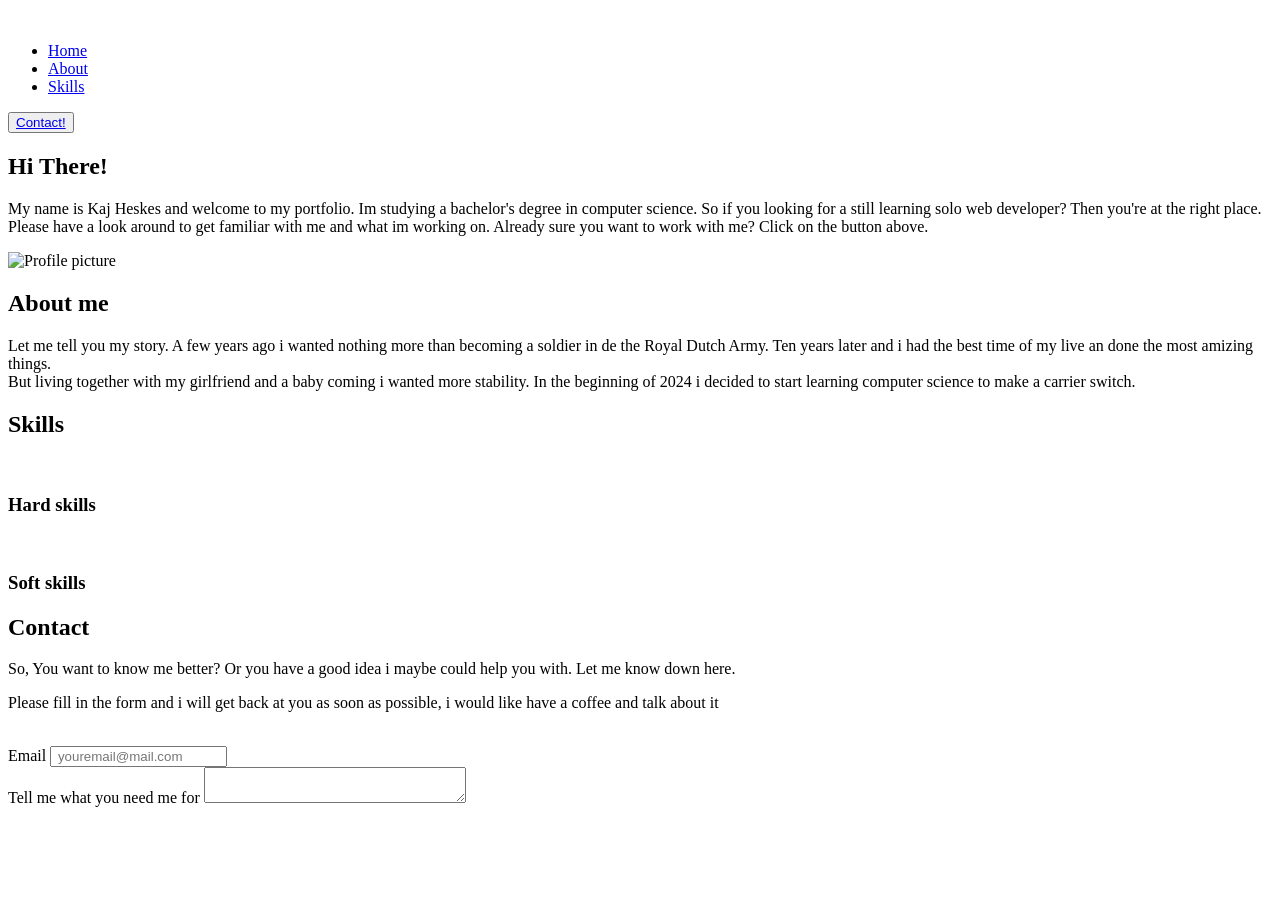
==== index.html @ 314b8d7f "Add files via upload" ====
<!DOCTYPE html>
<html lang="en">
<head>
    <meta charset="UTF-8">
    <meta name="viewport" content="width=device-width, initial-scale=1.0">
    <title>Kaj Heskes - Portfolio</title>
    <link rel="stylesheet" href="css/style.css">
</head>

<body>
    <header>
        <nav>
            <div class="nav-logo">
                <a href="#">
                    <img src="">
                </a>
            </div>
            
            <ul class="ul-links">
                <li class="link"><a href="#">Home</a></li>
                <li class="link"><a href="#about">About</a></li>
                <li class="link"><a href="#skills">Skills</a></li>
                <!-- <li class="link"><a href="#contact">Contact</a></li> -->
                
            </ul>
        </nav>
        <button class="navBtn"><a href="#contact">Contact!</a></button>
    </header>

    <div class="main">

        <section id="home">
            <div id="welcome">
                <h2>Hi There!</h2>
                <P>My name is <span>Kaj Heskes</span> and welcome to my portfolio.
                    Im studying a bachelor's degree in computer science. So if you looking
                    for a still learning solo web developer? Then you're at the right place.
                    Please have a look around to get familiar with me and what im working on.
                    Already sure you want to work with me? Click on the button above.</P>
    
                <img src="" alt="Profile picture">
            </div>
        </section>
    
        <section id="about">
            <div id="about-me">
                <h2>About me</h2>
                <p>Let me tell you my story. A few years ago i wanted nothing more than
                    becoming a soldier in de the Royal Dutch Army. Ten years later and i had 
                    the best time of my live an done the most amizing things. 
                    <br> 
                    But living together with my girlfriend and a baby coming i wanted more stability. 
                    In the beginning of 2024 i decided to start learning computer science to make a carrier switch. 
                </p>
            </div>
        </section>
    
        <section id="skills">
                <h2>Skills</h2>
                <br>
            <div id="hard-skills">
                <h3>Hard skills</h3>
                <p></p>

            </div>
                <br>
            <div id="soft-skills">
                <h3>Soft skills</h3>
            </div>
        </section>
        
        <section id="contact" >
                <h2>Contact</h2>
            <div>
                <p>So, You want to know me better? Or you have a good idea i maybe could help you with. Let me know down here.</p>

                <p>Please fill in the form and i will get back at you as soon as possible, i would like have a coffee and talk about it</p>
                <br>
                <form action="" method="get">
                    <label for="email">Email </label>
                    <input type="email" placeholder=" youremail@mail.com">
                    <br>
                    <label for="">Tell me what you need me for</label>
                    <textarea name="" id="" cols="30"></textarea>
                </form>
            </div>
    
        </section>
    </div>
    
</body>
</html>
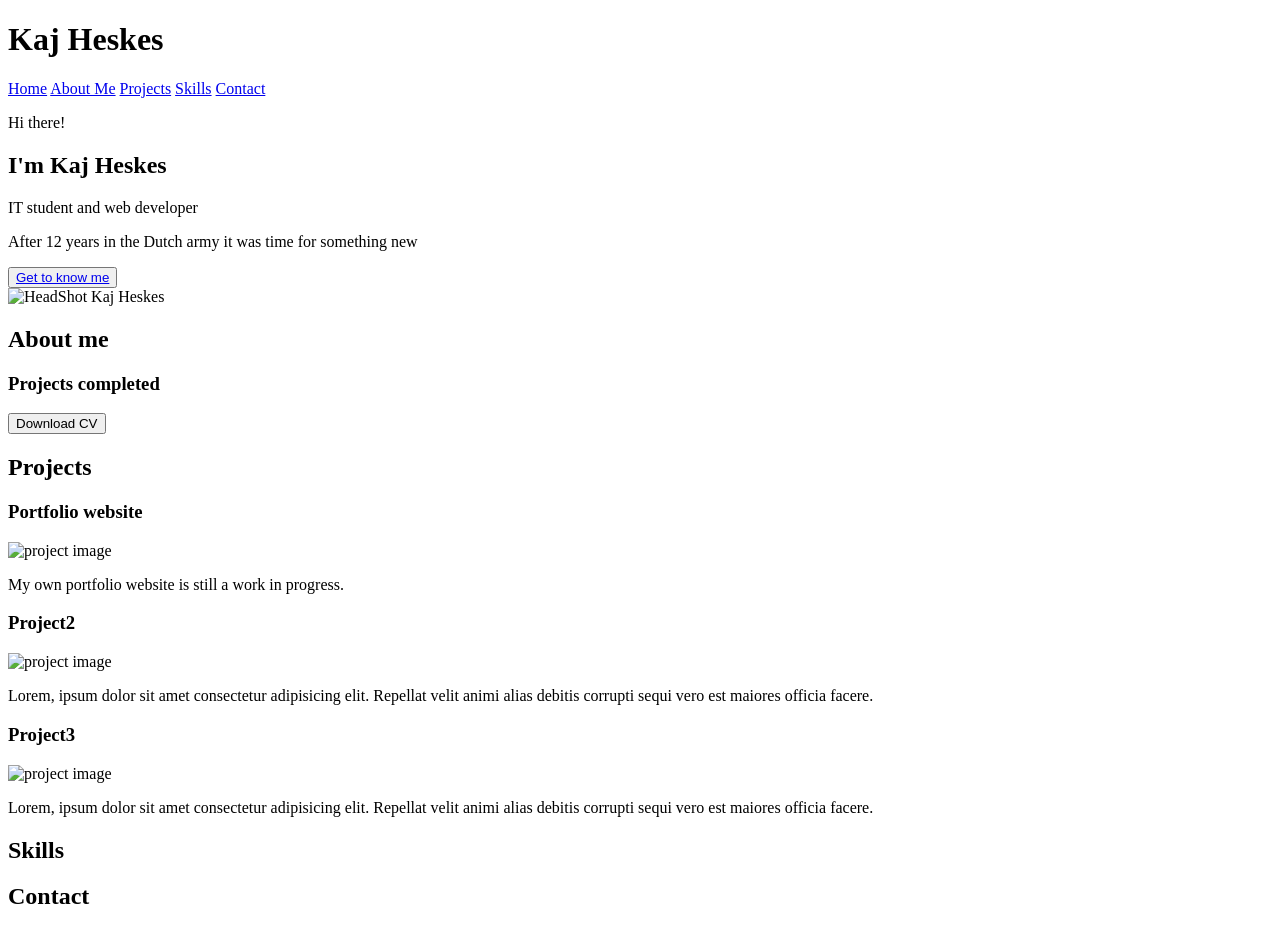
==== commit 43f7e6bb: "Add files via upload" ====
--- a/index.html
+++ b/index.html
@@ -3,90 +3,116 @@
 <head>
     <meta charset="UTF-8">
     <meta name="viewport" content="width=device-width, initial-scale=1.0">
+    <link rel="stylesheet" href="/Kajheskes-portfolio/Kaj_Heskes_portfolio/CSS/style.css">
+
     <title>Kaj Heskes - Portfolio</title>
-    <link rel="stylesheet" href="css/style.css">
+    
 </head>
 
 <body>
     <header>
-        <nav>
-            <div class="nav-logo">
-                <a href="#">
-                    <img src="">
-                </a>
+        <!--The header is always right on the screen-->
+        <div class="menu">
+            <h1>Kaj Heskes</h1>
+            <a href="#home">Home</a>
+            <a href="#aboutMe">About Me</a>
+            <a href="#projects">Projects</a>
+            <a href="#skills">Skills</a>
+            <a href="#contact">Contact</a>
+        </div>
+    </header>
+    
+    <section class="home">
+        <div class="left">
+            <div class="left_titel">
+                <p class="title">Hi there!</p>
+                <h1 class="title1">I'm <span>Kaj Heskes</span></h1>
             </div>
-            
-            <ul class="ul-links">
-                <li class="link"><a href="#">Home</a></li>
-                <li class="link"><a href="#about">About</a></li>
-                <li class="link"><a href="#skills">Skills</a></li>
-                <!-- <li class="link"><a href="#contact">Contact</a></li> -->
-                
-            </ul>
-        </nav>
-        <button class="navBtn"><a href="#contact">Contact!</a></button>
-    </header>
+            <div class="call_to_action">
+                <p>IT student and web developer</p>
+                <p>After 12 years in the Dutch army it  was time for something new</p>
+                <button><a href="#aboutMe">Get to know me</a></button>
+            </div>
+        </div>
+        
+        <div class="right">
+            <img src="/Kajheskes-portfolio/Kaj_Heskes_portfolio/Images/Profile_avatar_placeholder_large.png" alt="HeadShot Kaj Heskes">
+        </div>
+    </section>
 
-    <div class="main">
+    <section id="aboutMe" class="aboutMe">
+        <h2>About me</h2>
+        <div class="image">
 
-        <section id="home">
-            <div id="welcome">
-                <h2>Hi There!</h2>
-                <P>My name is <span>Kaj Heskes</span> and welcome to my portfolio.
-                    Im studying a bachelor's degree in computer science. So if you looking
-                    for a still learning solo web developer? Then you're at the right place.
-                    Please have a look around to get familiar with me and what im working on.
-                    Already sure you want to work with me? Click on the button above.</P>
+        </div>
+        <div class="text_about_me">
+
+        </div>
+        <h3>Projects completed</h3>
+        <button>Download CV</button>
+        
+        
+    </section>
+
+    <section id="projects" class="projects">
+        <h2>Projects</h2>
+        <div class="projects_cards">
+            <div class="card">
+                <h3>Portfolio website</h3>
+                <img src="" alt="project image">
+                <p>My own portfolio website is still a work in progress.</p>
+            </div>
+
+            <div class="card">
+                <h3>Project2</h3>
+                <img src="" alt="project image">
+                <p>Lorem, ipsum dolor sit amet consectetur adipisicing elit. Repellat velit animi alias debitis corrupti sequi vero est maiores officia facere.</p>
+            </div>
+
+            <div class="card">
+                <h3>Project3</h3>
+                <img src="" alt="project image">
+                <p>Lorem, ipsum dolor sit amet consectetur adipisicing elit. Repellat velit animi alias debitis corrupti sequi vero est maiores officia facere.</p>
+            </div>
+
     
-                <img src="" alt="Profile picture">
+
+            <!-- <div class="card">
+                <h3>Project4</h3>
+                <img src="" alt="project image">
+                <p>Lorem, ipsum dolor sit amet consectetur adipisicing elit. Repellat velit animi alias debitis corrupti sequi vero est maiores officia facere.</p>
             </div>
-        </section>
+
+            <div class="card">
+                <h3>Project5</h3>
+                <img src="" alt="project image">
+                <p>Lorem, ipsum dolor sit amet consectetur adipisicing elit. Repellat velit animi alias debitis corrupti sequi vero est maiores officia facere.</p>
+            </div>
+
+            <div class="card">
+                <h3>Project6</h3>
+                <img src="" alt="project image">
+                <p>Lorem, ipsum dolor sit amet consectetur adipisicing elit. Repellat velit animi alias debitis corrupti sequi vero est maiores officia facere.</p>
+            </div> -->
+
+        </div>
+        
+        
+    </section>
+
+    <section id="skills" class="skills">
+        <h2>Skills</h2>
+        
+        
+    </section>
     
-        <section id="about">
-            <div id="about-me">
-                <h2>About me</h2>
-                <p>Let me tell you my story. A few years ago i wanted nothing more than
-                    becoming a soldier in de the Royal Dutch Army. Ten years later and i had 
-                    the best time of my live an done the most amizing things. 
-                    <br> 
-                    But living together with my girlfriend and a baby coming i wanted more stability. 
-                    In the beginning of 2024 i decided to start learning computer science to make a carrier switch. 
-                </p>
-            </div>
-        </section>
+    <section id="contact" class="contact">
+        <h2>Contact</h2>
+        
+        
+    </section>    
     
-        <section id="skills">
-                <h2>Skills</h2>
-                <br>
-            <div id="hard-skills">
-                <h3>Hard skills</h3>
-                <p></p>
-
-            </div>
-                <br>
-            <div id="soft-skills">
-                <h3>Soft skills</h3>
-            </div>
-        </section>
-        
-        <section id="contact" >
-                <h2>Contact</h2>
-            <div>
-                <p>So, You want to know me better? Or you have a good idea i maybe could help you with. Let me know down here.</p>
-
-                <p>Please fill in the form and i will get back at you as soon as possible, i would like have a coffee and talk about it</p>
-                <br>
-                <form action="" method="get">
-                    <label for="email">Email </label>
-                    <input type="email" placeholder=" youremail@mail.com">
-                    <br>
-                    <label for="">Tell me what you need me for</label>
-                    <textarea name="" id="" cols="30"></textarea>
-                </form>
-            </div>
     
-        </section>
-    </div>
     
 </body>
 </html>
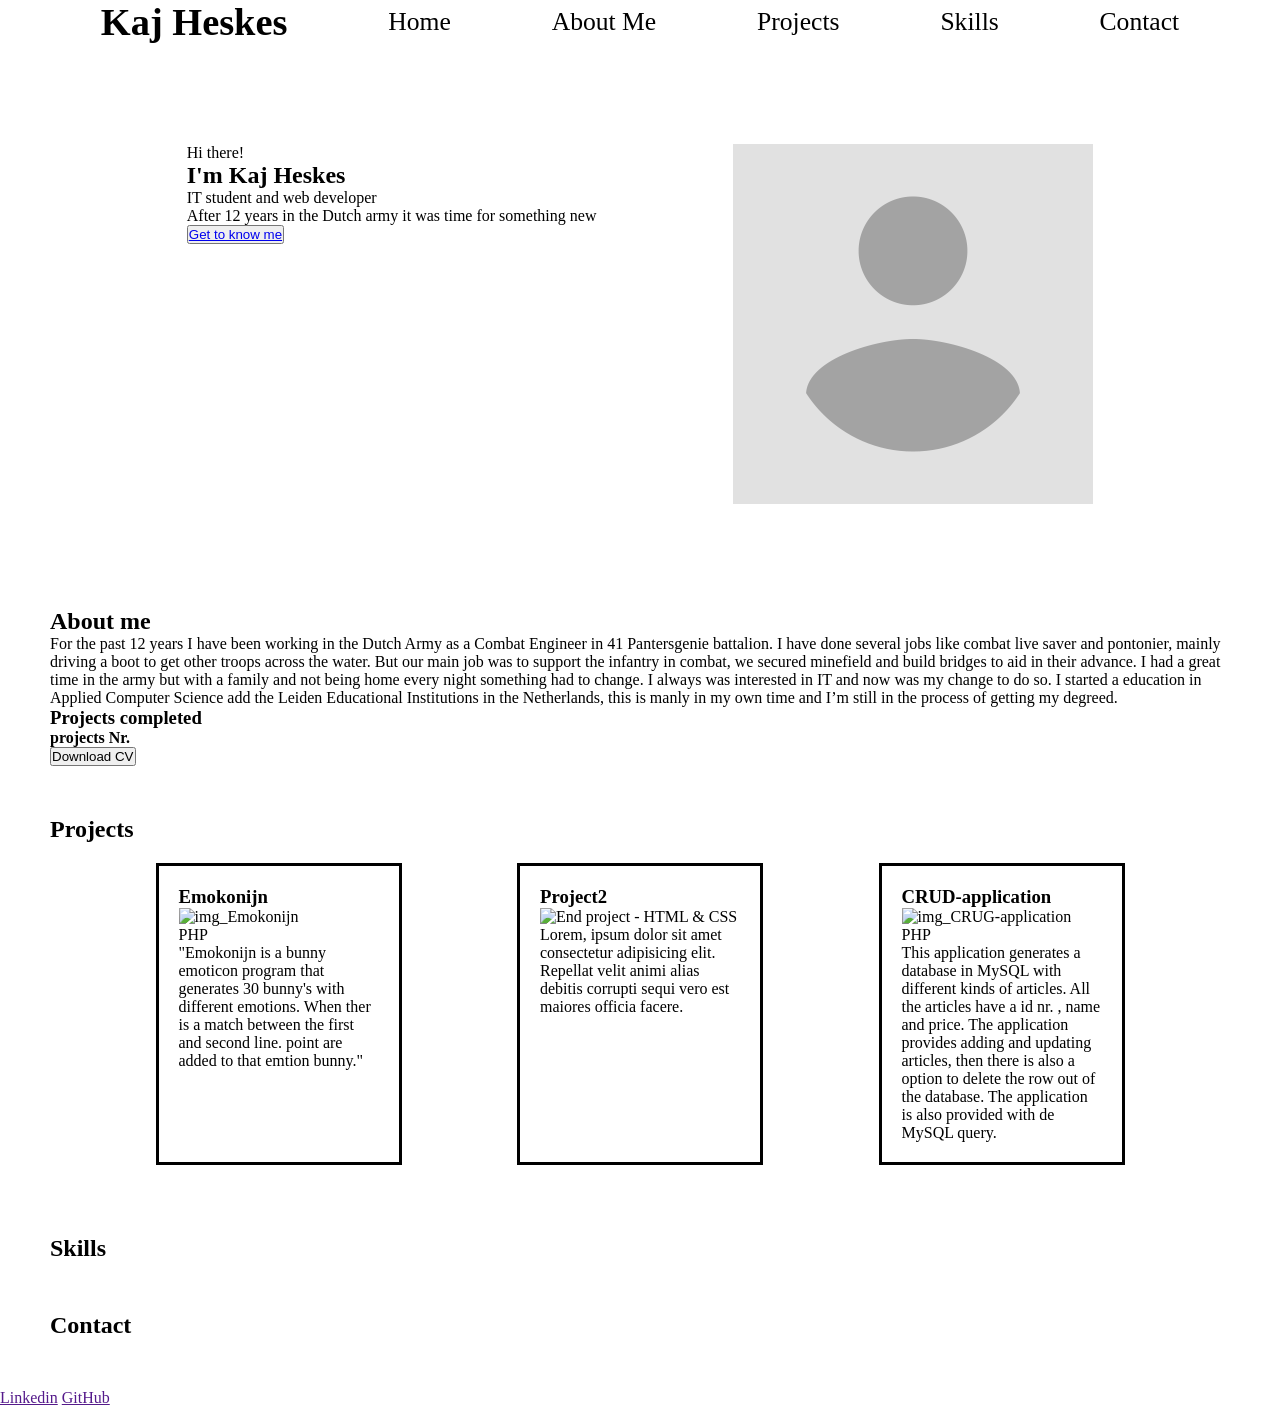
==== commit f873b9c3: "update" ====
--- a/index.html
+++ b/index.html
@@ -1,118 +1,144 @@
-<!DOCTYPE html>
-<html lang="en">
-<head>
-    <meta charset="UTF-8">
-    <meta name="viewport" content="width=device-width, initial-scale=1.0">
-    <link rel="stylesheet" href="/Kajheskes-portfolio/Kaj_Heskes_portfolio/CSS/style.css">
-
-    <title>Kaj Heskes - Portfolio</title>
-    
-</head>
-
-<body>
-    <header>
-        <!--The header is always right on the screen-->
-        <div class="menu">
-            <h1>Kaj Heskes</h1>
-            <a href="#home">Home</a>
-            <a href="#aboutMe">About Me</a>
-            <a href="#projects">Projects</a>
-            <a href="#skills">Skills</a>
-            <a href="#contact">Contact</a>
-        </div>
-    </header>
-    
-    <section class="home">
-        <div class="left">
-            <div class="left_titel">
-                <p class="title">Hi there!</p>
-                <h1 class="title1">I'm <span>Kaj Heskes</span></h1>
-            </div>
-            <div class="call_to_action">
-                <p>IT student and web developer</p>
-                <p>After 12 years in the Dutch army it  was time for something new</p>
-                <button><a href="#aboutMe">Get to know me</a></button>
-            </div>
-        </div>
-        
-        <div class="right">
-            <img src="/Kajheskes-portfolio/Kaj_Heskes_portfolio/Images/Profile_avatar_placeholder_large.png" alt="HeadShot Kaj Heskes">
-        </div>
-    </section>
-
-    <section id="aboutMe" class="aboutMe">
-        <h2>About me</h2>
-        <div class="image">
-
-        </div>
-        <div class="text_about_me">
-
-        </div>
-        <h3>Projects completed</h3>
-        <button>Download CV</button>
-        
-        
-    </section>
-
-    <section id="projects" class="projects">
-        <h2>Projects</h2>
-        <div class="projects_cards">
-            <div class="card">
-                <h3>Portfolio website</h3>
-                <img src="" alt="project image">
-                <p>My own portfolio website is still a work in progress.</p>
-            </div>
-
-            <div class="card">
-                <h3>Project2</h3>
-                <img src="" alt="project image">
-                <p>Lorem, ipsum dolor sit amet consectetur adipisicing elit. Repellat velit animi alias debitis corrupti sequi vero est maiores officia facere.</p>
-            </div>
-
-            <div class="card">
-                <h3>Project3</h3>
-                <img src="" alt="project image">
-                <p>Lorem, ipsum dolor sit amet consectetur adipisicing elit. Repellat velit animi alias debitis corrupti sequi vero est maiores officia facere.</p>
-            </div>
-
-    
-
-            <!-- <div class="card">
-                <h3>Project4</h3>
-                <img src="" alt="project image">
-                <p>Lorem, ipsum dolor sit amet consectetur adipisicing elit. Repellat velit animi alias debitis corrupti sequi vero est maiores officia facere.</p>
-            </div>
-
-            <div class="card">
-                <h3>Project5</h3>
-                <img src="" alt="project image">
-                <p>Lorem, ipsum dolor sit amet consectetur adipisicing elit. Repellat velit animi alias debitis corrupti sequi vero est maiores officia facere.</p>
-            </div>
-
-            <div class="card">
-                <h3>Project6</h3>
-                <img src="" alt="project image">
-                <p>Lorem, ipsum dolor sit amet consectetur adipisicing elit. Repellat velit animi alias debitis corrupti sequi vero est maiores officia facere.</p>
-            </div> -->
-
-        </div>
-        
-        
-    </section>
-
-    <section id="skills" class="skills">
-        <h2>Skills</h2>
-        
-        
-    </section>
-    
-    <section id="contact" class="contact">
-        <h2>Contact</h2>
-        
-        
-    </section>    
-    
-    
-    
-</body>
+<!DOCTYPE html>
+<html lang="en">
+<head>
+    <meta charset="UTF-8">
+    <meta name="viewport" content="width=device-width, initial-scale=1.0">
+    <link rel="stylesheet" href="CSS/style.css">
+
+    <title>Kaj Heskes - Portfolio</title>
+    
+</head>
+
+<body>
+    <header>
+        <!--The header is always right on the screen-->
+        <div class="menu">
+            <h1>Kaj Heskes</h1>
+            <a href="#home">Home</a>
+            <a href="#aboutMe">About Me</a>
+            <a href="#projects">Projects</a>
+            <a href="#skills">Skills</a>
+            <a href="#contact">Contact</a>
+        </div>
+    </header>
+    
+    <section class="home">
+        <div class="left">
+            <div class="left_titel">
+                <p class="title">Hi there!</p>
+                <h1 class="title1">I'm <span>Kaj Heskes</span></h1>
+            </div>
+            <div class="call_to_action">
+                <p>IT student and web developer</p>
+                <p>After 12 years in the Dutch army it  was time for something new</p>
+                <button><a href="#aboutMe">Get to know me</a></button>
+            </div>
+        </div>
+        
+        <div class="right">
+            <img src="Images/Profile_avatar_placeholder_large.png" alt="HeadShot Kaj Heskes">
+        </div>
+    </section>
+
+    <section id="aboutMe" class="aboutMe">
+        <h2>About me</h2>
+        <div class="image">
+
+        </div>
+        <div class="text_about_me">
+            <p>For the past 12 years I have been working in the Dutch Army as a Combat Engineer in 41 Pantersgenie battalion. 
+                I have done several jobs like combat live saver and pontonier, mainly driving a boot to get other troops across the water. 
+                But our main job was to support the infantry in combat, we secured minefield and build bridges to aid in their advance.
+            I had a great time in the army but with a family and not being home every night something had to change. I always was interested in IT and now was my change to do so. 
+            I started a education in Applied Computer Science add the Leiden Educational Institutions in the Netherlands, this is manly in my own time and I’m still in the process of getting my degreed.
+            </p>
+        </div>
+        <h3>Projects completed</h3>
+        <h4>projects Nr.</h4>
+
+        <button>Download CV</button>
+        
+        
+    </section>
+
+    <section id="projects" class="projects">
+        <h2>Projects</h2>
+        <div class="projects_cards">
+            <div class="card">
+                <h3>Emokonijn</h3>
+                <img src="" alt="img_Emokonijn">
+                <p>PHP</p>
+                <p>"Emokonijn is a bunny emoticon program that generates 30 bunny's
+                    with different emotions. When ther is a match between the first and second line.
+                    point are added to that emtion bunny."</p>
+            </div>
+
+            <div class="card">
+                <h3>Project2</h3>
+                <img src="" alt="End project - HTML & CSS">
+                <p>Lorem, ipsum dolor sit amet consectetur adipisicing elit. Repellat velit animi alias debitis corrupti sequi vero est maiores officia facere.</p>
+            </div>
+
+            <div class="card">
+                <h3>CRUD-application</h3>
+                <img src="" alt="img_CRUG-application">
+                <p>PHP</p>
+                <p>This application generates a database in MySQL with different kinds of articles.
+                    All the articles have a id nr. , name and price. The application provides adding and updating articles,
+                    then there is also a option to delete the row out of the database.
+                    The application is also provided with de MySQL query.
+
+                </p>
+            </div>
+
+    
+
+            <!-- <div class="card">
+                <h3>Project4</h3>
+                <img src="" alt="project image">
+                <p>Lorem, ipsum dolor sit amet consectetur adipisicing elit. Repellat velit animi alias debitis corrupti sequi vero est maiores officia facere.</p>
+            </div>
+
+            <div class="card">
+                <h3>Project5</h3>
+                <img src="" alt="project image">
+                <p>Lorem, ipsum dolor sit amet consectetur adipisicing elit. Repellat velit animi alias debitis corrupti sequi vero est maiores officia facere.</p>
+            </div>
+
+            <div class="card">
+                <h3>Project6</h3>
+                <img src="" alt="project image">
+                <p>Lorem, ipsum dolor sit amet consectetur adipisicing elit. Repellat velit animi alias debitis corrupti sequi vero est maiores officia facere.</p>
+            </div> -->
+
+        </div>
+        
+        
+    </section>
+
+    <section id="skills" class="skills">
+        <h2>Skills</h2>
+        
+        
+    </section>
+    
+    <section id="contact" class="contact">
+        <h2>Contact</h2>
+        
+        
+    </section>    
+    
+    <footer>
+        <div class="copyRight">
+
+        </div>
+        <div class="links">
+            <a href="">Linkedin</a>
+            <a href="">GitHub</a>
+            
+            
+        </div>
+    </footer>
+    
+</body>
 </html>
--- a/CSS/style.css
+++ b/CSS/style.css
@@ -0,0 +1,54 @@
+* {
+   margin: 0;
+   padding: 0;
+
+}
+
+.menu{
+    display: flex;
+    flex-direction: row;
+    justify-content: space-evenly;
+    align-items: center;
+
+
+}
+header h1 {
+    font-size: 3vw;
+}
+
+header a {
+    text-decoration: none;
+    color: black;
+    font-size: 2vw;
+
+}
+
+.home {
+    padding: 50px 0px;
+    display: flex;
+    flex-direction: row;
+    justify-content: space-evenly;
+}
+section {
+    margin: 50px;
+}
+section h2 {
+    display: flex;
+    flex-direction: row;
+    justify-self: center;
+}
+
+.projects_cards {
+    display: flex;
+    flex-direction: row;
+    justify-content: space-evenly;
+    flex-wrap: wrap;
+
+}
+
+.card {
+    border: solid;
+    width: 200px;
+    margin: 20px 10px;
+    padding: 20px;
+}
